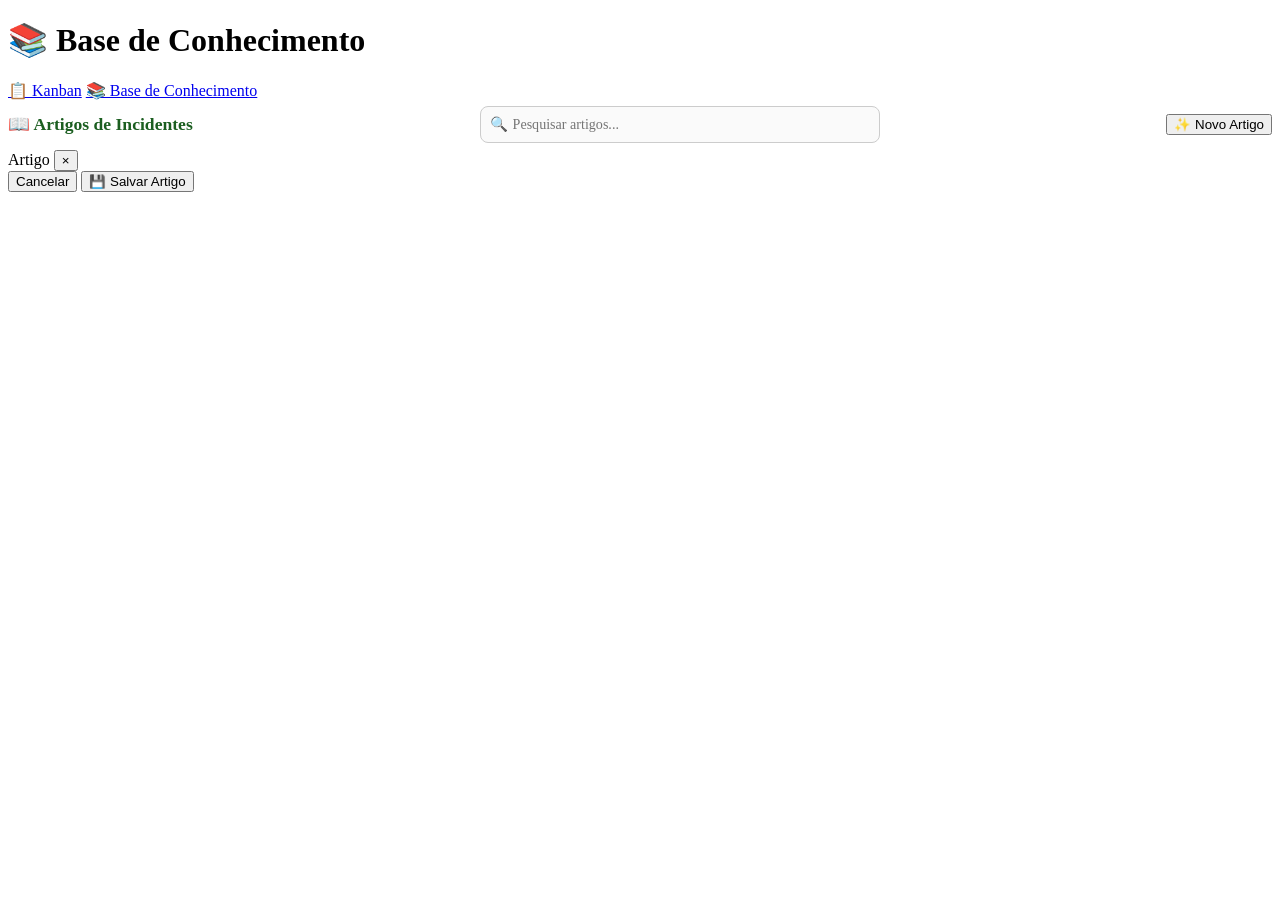
==== b7web/js-task/knowledge.html @ e435f960 "projeto" ====
<!DOCTYPE html>
<html lang="pt-BR">

<head>
    <meta charset="UTF-8">
    <meta name="viewport" content="width=device-width, initial-scale=1.0">
    <title>Base de Conhecimento — Kanban</title>
    <meta name="description" content="Base de conhecimento de incidentes com causa, análise e resolução.">
    <link rel="preconnect" href="https://fonts.googleapis.com">
    <link rel="preconnect" href="https://fonts.gstatic.com" crossorigin>
    <link href="https://fonts.googleapis.com/css2?family=Inter:wght@400;500;600;700&display=swap" rel="stylesheet">
    <link rel="stylesheet" href="assets/style.css">
    <style>
        /* Estilos adicionais exclusivos desta página */
        .kb-header-bar {
            display: flex;
            align-items: center;
            justify-content: space-between;
            gap: 16px;
            flex-wrap: wrap;
        }

        .kb-header-bar h2 {
            font-size: 1.1rem;
            font-weight: 700;
            color: #1b5e20;
        }

        .kb-search-wrapper {
            position: relative;
            flex: 1;
            min-width: 200px;
            max-width: 400px;
            display: flex;
            align-items: center;
        }

        .kb-search-icon {
            position: absolute;
            left: 10px;
            font-size: 0.9rem;
            pointer-events: none;
            color: #888;
        }

        #kb-search-input {
            width: 100%;
            padding: 9px 12px 9px 32px;
            font-family: inherit;
            font-size: 0.88rem;
            border: 1px solid #ccc;
            border-radius: 8px;
            outline: none;
            background: #fafafa;
            transition: border-color 0.2s, box-shadow 0.2s;
        }

        #kb-search-input:focus {
            border-color: #2e7d32;
            box-shadow: 0 0 0 3px rgba(46,125,50,0.12);
            background: #fff;
        }
    </style>
</head>

<body>
    <div class="app-container">
        <header class="header">
            <h1>📚 Base de Conhecimento</h1>
            <nav class="header-nav">
                <a href="index.html" class="nav-link">📋 Kanban</a>
                <a href="knowledge.html" class="nav-link nav-link-active">📚 Base de Conhecimento</a>
            </nav>
        </header>

        <!-- Barra de ações -->
        <section class="card">
            <div class="kb-header-bar">
                <h2>📖 Artigos de Incidentes</h2>

                <div class="kb-search-wrapper">
                    <span class="kb-search-icon">🔍</span>
                    <input type="text" id="kb-search-input" placeholder="Pesquisar artigos..." autocomplete="off">
                </div>

                <button id="btn-new-article" class="btn btn-primary">
                    ✨ Novo Artigo
                </button>
            </div>
        </section>

        <!-- Grid de artigos -->
        <main>
            <div id="articles-grid" class="kb-grid"></div>
        </main>
    </div>

    <!-- Modal de criação/edição/visualização -->
    <div id="modal-overlay" class="modal-overlay" role="dialog" aria-modal="true">
        <div class="modal">
            <div class="modal-header">
                <span id="modal-title" class="modal-title">Artigo</span>
                <button id="modal-close" class="modal-close" title="Fechar">&times;</button>
            </div>

            <div id="modal-body" class="modal-body">
                <!-- conteúdo injetado via JS -->
            </div>

            <div class="modal-footer">
                <button id="btn-cancel" class="btn btn-secondary">Cancelar</button>
                <button id="btn-save"   class="btn btn-primary">💾 Salvar Artigo</button>
            </div>
        </div>
    </div>

    <script src="assets/knowledge.js"></script>
</body>

</html>
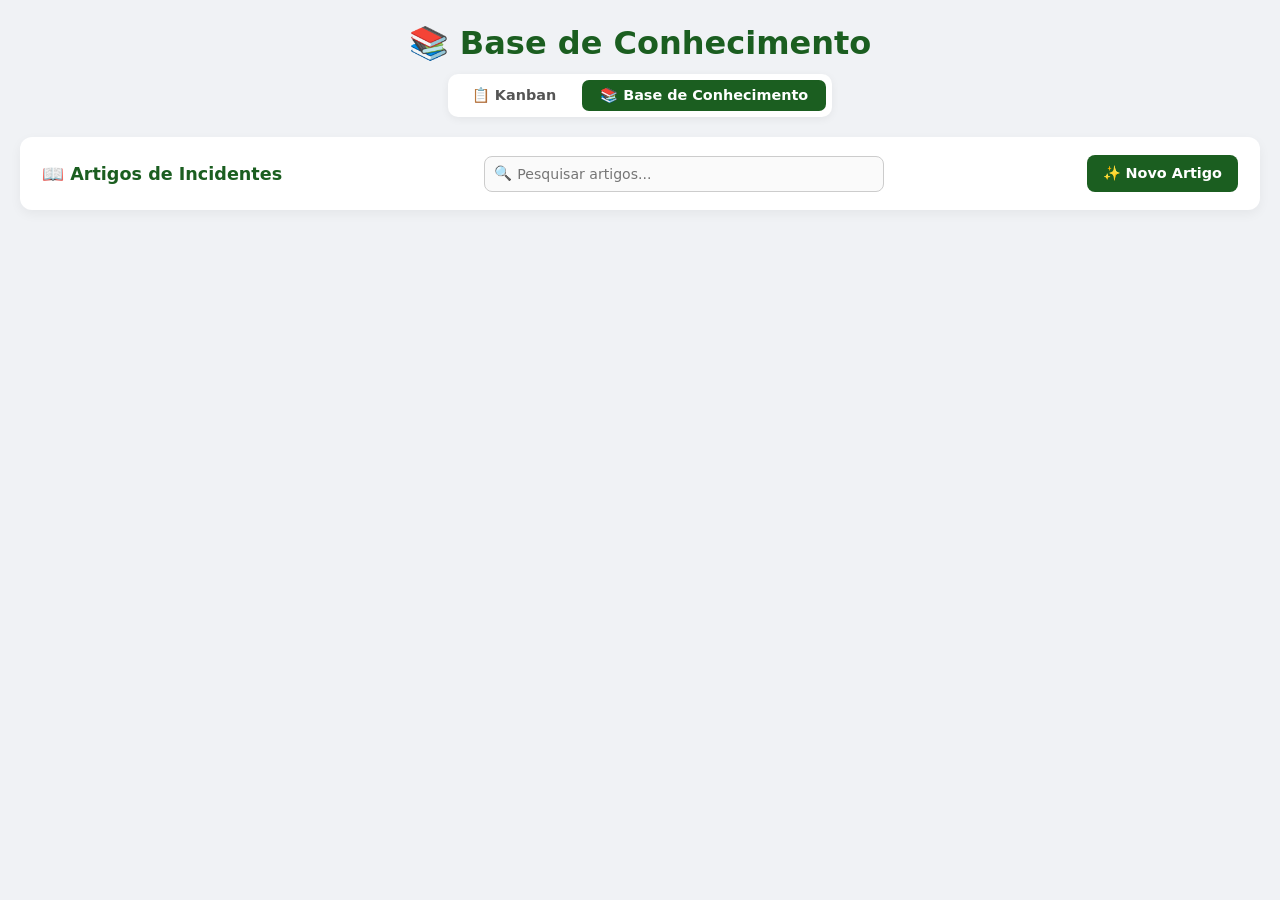
==== commit fd200a73: "atual" ====
--- a/b7web/js-task/knowledge.html
+++ b/b7web/js-task/knowledge.html
@@ -114,6 +114,7 @@
         </div>
     </div>
 
+    <script src="assets/auth.js"></script>
     <script src="assets/knowledge.js"></script>
 </body>
 
--- a/b7web/js-task/assets/style.css
+++ b/b7web/js-task/assets/style.css
@@ -0,0 +1,1404 @@
+/* ============================================================
+   RESET & BASE
+   ============================================================ */
+* {
+    margin: 0;
+    padding: 0;
+    box-sizing: border-box;
+}
+
+body {
+    font-family: 'Inter', system-ui, -apple-system, sans-serif;
+    background-color: #f0f2f5;
+    color: #333333;
+    min-height: 100vh;
+    padding: 24px 20px;
+}
+
+/* ============================================================
+   LAYOUT PRINCIPAL
+   ============================================================ */
+.app-container {
+    max-width: 1500px;
+    margin: 0 auto;
+    display: flex;
+    flex-direction: column;
+    gap: 20px;
+}
+
+/* ============================================================
+   HEADER E NAVEGAÇÃO
+   ============================================================ */
+.header {
+    display: flex;
+    flex-direction: column;
+    align-items: center;
+    gap: 12px;
+}
+
+.header h1 {
+    font-size: 2rem;
+    font-weight: 700;
+    color: #1b5e20;
+}
+
+.header-nav {
+    display: flex;
+    gap: 8px;
+    background: #fff;
+    padding: 6px;
+    border-radius: 10px;
+    box-shadow: 0 2px 8px rgba(0,0,0,0.06);
+}
+
+.nav-link {
+    text-decoration: none;
+    font-size: 0.9rem;
+    font-weight: 600;
+    color: #555;
+    padding: 7px 18px;
+    border-radius: 7px;
+    transition: background 0.2s, color 0.2s;
+}
+
+.nav-link:hover {
+    background: #f0f2f5;
+    color: #1b5e20;
+}
+
+.nav-link-active {
+    background: #1b5e20;
+    color: #fff !important;
+}
+
+/* ============================================================
+   CARD GENÉRICO
+   ============================================================ */
+.card {
+    background-color: #ffffff;
+    border-radius: 12px;
+    padding: 18px 22px;
+    box-shadow: 0 4px 12px rgba(0, 0, 0, 0.05);
+}
+
+/* ============================================================
+   DASHBOARD DE MÉTRICAS
+   ============================================================ */
+.dashboard-title {
+    font-size: 1rem;
+    font-weight: 700;
+    color: #1b5e20;
+    margin-bottom: 10px;
+}
+
+.metrics-grid {
+    display: flex;
+    gap: 12px;
+    flex-wrap: wrap;
+}
+
+.metric-card {
+    flex: 1;
+    min-width: 120px;
+    background-color: #fafafa;
+    border: 1px solid #e0e0e0;
+    border-radius: 8px;
+    padding: 10px 14px;
+    display: flex;
+    flex-direction: column;
+    gap: 3px;
+    transition: transform 0.15s ease, box-shadow 0.15s ease;
+}
+
+.metric-card:hover {
+    transform: translateY(-2px);
+    box-shadow: 0 4px 8px rgba(0,0,0,0.05);
+}
+
+.metric-card.metric-total {
+    background-color: #e8f5e9;
+    border-color: #a5d6a7;
+}
+
+.metric-card.metric-total .metric-value { color: #1b5e20; }
+
+.metric-label {
+    font-size: 0.78rem;
+    font-weight: 600;
+    color: #666;
+    text-transform: uppercase;
+    letter-spacing: 0.5px;
+}
+
+.metric-value {
+    font-size: 1.5rem;
+    font-weight: 700;
+    color: #222;
+}
+
+/* ============================================================
+   BARRA SUPERIOR
+   ============================================================ */
+.top-bar {
+    display: flex;
+    align-items: center;
+    gap: 12px;
+    flex-wrap: wrap;
+}
+
+.task-form { flex: 1; min-width: 260px; }
+
+.task-form .input-group { display: flex; gap: 10px; }
+
+.task-form input[type="text"] {
+    flex: 1;
+    padding: 10px 14px;
+    font-size: 0.95rem;
+    border: 1px solid #ccc;
+    border-radius: 8px;
+    outline: none;
+    transition: border-color 0.2s, box-shadow 0.2s;
+}
+
+.task-form input[type="text"]:focus {
+    border-color: #2e7d32;
+    box-shadow: 0 0 0 3px rgba(46,125,50,0.15);
+}
+
+/* Campo de Busca */
+.search-wrapper {
+    position: relative;
+    flex: 1;
+    min-width: 220px;
+    max-width: 360px;
+    display: flex;
+    align-items: center;
+}
+
+.search-icon {
+    position: absolute;
+    left: 10px;
+    font-size: 0.9rem;
+    pointer-events: none;
+    color: #888;
+}
+
+#search-input {
+    width: 100%;
+    padding: 10px 34px 10px 34px;
+    font-family: inherit;
+    font-size: 0.88rem;
+    border: 1px solid #ccc;
+    border-radius: 8px;
+    outline: none;
+    background: #fafafa;
+    transition: border-color 0.2s, box-shadow 0.2s;
+}
+
+#search-input:focus {
+    border-color: #2e7d32;
+    box-shadow: 0 0 0 3px rgba(46,125,50,0.12);
+    background: #fff;
+}
+
+.search-clear {
+    position: absolute;
+    right: 8px;
+    background: transparent;
+    border: none;
+    color: #aaa;
+    cursor: pointer;
+    font-size: 0.8rem;
+    padding: 2px 4px;
+    border-radius: 4px;
+    transition: color 0.2s;
+}
+
+.search-clear:hover { color: #555; }
+
+/* Highlight de busca */
+mark.search-highlight {
+    background: #fff176;
+    color: inherit;
+    border-radius: 2px;
+    padding: 0 1px;
+}
+
+/* ============================================================
+   BOTÕES
+   ============================================================ */
+.btn {
+    font-family: inherit;
+    font-size: 0.9rem;
+    font-weight: 600;
+    padding: 10px 16px;
+    border: none;
+    border-radius: 8px;
+    cursor: pointer;
+    white-space: nowrap;
+    transition: background-color 0.2s, transform 0.1s, border-color 0.2s;
+}
+
+.btn:active { transform: scale(0.98); }
+
+.btn-primary  { background-color: #1b5e20; color: #fff; }
+.btn-primary:hover { background-color: #144e18; }
+
+.btn-secondary { background-color: #fff; color: #1b5e20; border: 2px solid #1b5e20; }
+.btn-secondary:hover { background-color: #e8f5e9; }
+
+.btn-danger   { background-color: #c62828; color: #fff; }
+.btn-danger:hover { background-color: #b71c1c; }
+
+.btn-sm { padding: 5px 10px; font-size: 0.78rem; border-radius: 6px; }
+
+.btn-icon {
+    background: transparent;
+    border: none;
+    cursor: pointer;
+    font-size: 0.82rem;
+    padding: 4px 8px;
+    border-radius: 4px;
+    color: #666;
+    transition: background-color 0.2s, color 0.2s;
+}
+
+.btn-icon:hover { background-color: #eee; color: #111; }
+.btn-icon-danger:hover { background-color: #ffebee; color: #c62828; }
+
+/* ============================================================
+   QUADRO KANBAN
+   ============================================================ */
+.kanban-board {
+    display: flex;
+    gap: 16px;
+    overflow-x: auto;
+    align-items: flex-start;
+    padding-bottom: 20px;
+    min-height: 460px;
+}
+
+/* ── Colunas ── */
+.kanban-column {
+    flex: 0 0 300px;
+    background-color: #ffffff;
+    border-radius: 12px;
+    box-shadow: 0 4px 12px rgba(0,0,0,0.05);
+    display: flex;
+    flex-direction: column;
+    max-height: calc(100vh - 240px);
+    border: 1px solid #e0e0e0;
+    transition: opacity 0.2s, box-shadow 0.2s;
+}
+
+.kanban-column.column-dragging {
+    opacity: 0.45;
+    box-shadow: 0 8px 24px rgba(0,0,0,0.15);
+}
+
+.kanban-column.column-drag-over {
+    border: 2px dashed #2e7d32;
+    box-shadow: 0 0 0 3px rgba(46,125,50,0.18);
+}
+
+/* ── Cabeçalho da coluna ── */
+.column-header {
+    display: flex;
+    align-items: center;
+    justify-content: space-between;
+    padding: 12px 14px;
+    border-bottom: 2px solid #f0f2f5;
+    background-color: #fafafa;
+    border-top-left-radius: 12px;
+    border-top-right-radius: 12px;
+    cursor: grab;
+    user-select: none;
+}
+
+.column-header:active { cursor: grabbing; }
+
+.column-title-container {
+    display: flex;
+    align-items: center;
+    gap: 6px;
+    overflow: hidden;
+}
+
+.column-drag-handle {
+    font-size: 1rem;
+    color: #bbb;
+    cursor: grab;
+    flex-shrink: 0;
+    line-height: 1;
+}
+
+.column-title {
+    font-size: 1rem;
+    font-weight: 700;
+    color: #1b5e20;
+    white-space: nowrap;
+    overflow: hidden;
+    text-overflow: ellipsis;
+}
+
+.column-badge {
+    background-color: #e8f5e9;
+    color: #1b5e20;
+    font-size: 0.75rem;
+    font-weight: 700;
+    padding: 2px 7px;
+    border-radius: 10px;
+    white-space: nowrap;
+    flex-shrink: 0;
+}
+
+.column-actions-menu { display: flex; gap: 2px; flex-shrink: 0; }
+
+/* ── Corpo da coluna ── */
+.column-body {
+    flex: 1;
+    padding: 10px;
+    overflow-y: auto;
+    display: flex;
+    flex-direction: column;
+    gap: 8px;
+    min-height: 100px;
+    transition: background-color 0.2s, border-color 0.2s;
+    border: 2px solid transparent;
+}
+
+.column-body.drag-over {
+    background-color: #f1f8e9;
+    border-color: #2e7d32;
+    border-style: dashed;
+}
+
+/* ── Paginação da coluna ── */
+.column-pagination {
+    display: flex;
+    align-items: center;
+    justify-content: center;
+    gap: 6px;
+    padding: 8px 12px;
+    border-top: 1px solid #f0f0f0;
+    min-height: 36px;
+}
+
+.pagination-btn {
+    background: transparent;
+    border: 1px solid #ddd;
+    border-radius: 6px;
+    width: 28px;
+    height: 28px;
+    cursor: pointer;
+    font-size: 1rem;
+    line-height: 1;
+    color: #555;
+    transition: background 0.2s, color 0.2s, border-color 0.2s;
+    display: flex;
+    align-items: center;
+    justify-content: center;
+}
+
+.pagination-btn:hover:not(:disabled) {
+    background: #e8f5e9;
+    border-color: #2e7d32;
+    color: #1b5e20;
+}
+
+.pagination-btn:disabled { opacity: 0.3; cursor: not-allowed; }
+
+.pagination-info {
+    font-size: 0.78rem;
+    font-weight: 600;
+    color: #777;
+}
+
+/* ============================================================
+   CARDS DE TAREFA
+   ============================================================ */
+.task-card {
+    background-color: #ffffff;
+    border: 1px solid #e0e0e0;
+    border-left: 4px solid #1b5e20;
+    border-radius: 8px;
+    padding: 9px 11px;
+    display: flex;
+    flex-direction: column;
+    gap: 5px;
+    cursor: grab;
+    user-select: none;
+    box-shadow: 0 1px 3px rgba(0,0,0,0.04);
+    transition: transform 0.15s, box-shadow 0.15s, opacity 0.15s;
+}
+
+.task-card:hover  { box-shadow: 0 4px 10px rgba(0,0,0,0.08); }
+.task-card:active { cursor: grabbing; }
+
+.task-card.dragging { opacity: 0.4; transform: scale(0.98); }
+
+.task-card.is-editing {
+    gap: 9px;
+    padding: 11px 13px;
+    border-left-color: #f57c00;
+    box-shadow: 0 4px 16px rgba(245,124,0,0.13);
+}
+
+/* ── Cabeçalho do card ── */
+.task-card-header {
+    display: flex;
+    align-items: center;
+    gap: 6px;
+}
+
+.task-card-id {
+    font-size: 0.7rem;
+    font-weight: 700;
+    color: #1b5e20;
+    background-color: #e8f5e9;
+    padding: 2px 5px;
+    border-radius: 4px;
+    white-space: nowrap;
+    flex-shrink: 0;
+}
+
+.task-card-text {
+    font-size: 0.88rem;
+    font-weight: 600;
+    color: #222;
+    word-break: break-word;
+    flex: 1;
+    line-height: 1.3;
+}
+
+.task-card-header-actions {
+    display: flex;
+    align-items: center;
+    gap: 2px;
+    flex-shrink: 0;
+}
+
+.task-card-edit-toggle {
+    background: transparent;
+    border: 1px solid #d0d0d0;
+    color: #666;
+    cursor: pointer;
+    font-size: 0.7rem;
+    padding: 2px 6px;
+    border-radius: 4px;
+    transition: background 0.2s, color 0.2s, border-color 0.2s;
+    white-space: nowrap;
+}
+
+.task-card-edit-toggle:hover,
+.task-card.is-editing .task-card-edit-toggle {
+    background: #f57c00;
+    border-color: #f57c00;
+    color: #fff;
+}
+
+.task-card-delete {
+    background: transparent;
+    border: none;
+    color: #bbb;
+    cursor: pointer;
+    font-size: 1rem;
+    line-height: 1;
+    padding: 2px 4px;
+    border-radius: 4px;
+    transition: color 0.2s, background 0.2s;
+    flex-shrink: 0;
+}
+
+.task-card-delete:hover { color: #c62828; background: #ffebee; }
+
+/* ── Badges compactos (somente ícone) ── */
+.task-card-badges {
+    display: flex;
+    gap: 3px;
+    align-items: center;
+}
+
+.badge {
+    display: inline-flex;
+    align-items: center;
+    justify-content: center;
+    font-size: 0.8rem;
+    width: 22px;
+    height: 22px;
+    border-radius: 4px;
+    cursor: default;
+    transition: transform 0.1s;
+}
+
+.badge:hover { transform: scale(1.2); }
+
+/* Complexidade */
+.badge-complexity-alta   { background: #fce4ec; }
+.badge-complexity-normal { background: #e3f2fd; }
+.badge-complexity-baixa  { background: #e8f5e9; }
+
+/* Criticidade */
+.badge-criticality-alta   { background: #fff3e0; }
+.badge-criticality-normal { background: #f3e5f5; }
+.badge-criticality-baixa  { background: #e0f7fa; }
+
+/* Prioridade */
+.badge-priority-alta   { background: #ffebee; }
+.badge-priority-normal { background: #f5f5f5; }
+.badge-priority-baixa  { background: #f9fbe7; }
+
+/* ── Área expandida ── */
+.task-card-expandable {
+    display: none;
+    flex-direction: column;
+    gap: 9px;
+    animation: fadeIn 0.16s ease;
+}
+
+.task-card.is-editing .task-card-expandable { display: flex; }
+
+@keyframes fadeIn {
+    from { opacity: 0; transform: translateY(-4px); }
+    to   { opacity: 1; transform: translateY(0); }
+}
+
+/* ── Grid de classificação ── */
+.classification-grid {
+    display: grid;
+    grid-template-columns: 1fr 1fr 1fr;
+    gap: 7px;
+}
+
+.classification-item {
+    display: flex;
+    flex-direction: column;
+    gap: 3px;
+}
+
+.classification-label {
+    font-size: 0.68rem;
+    font-weight: 700;
+    color: #666;
+    text-transform: uppercase;
+    letter-spacing: 0.4px;
+}
+
+.classification-select {
+    font-family: inherit;
+    font-size: 0.78rem;
+    font-weight: 600;
+    padding: 4px 5px;
+    border-radius: 5px;
+    border: 1px solid #ddd;
+    outline: none;
+    cursor: pointer;
+    background: #fafafa;
+    transition: border-color 0.2s;
+    width: 100%;
+}
+
+.classification-select:focus {
+    border-color: #2e7d32;
+    box-shadow: 0 0 0 2px rgba(46,125,50,0.12);
+}
+
+/* ── Seção de Descrição ── */
+.task-description-section {
+    display: flex;
+    flex-direction: column;
+    gap: 5px;
+    background: #fafafa;
+    border: 1px solid #eee;
+    padding: 8px 10px;
+    border-radius: 6px;
+}
+
+.description-header {
+    display: flex;
+    align-items: center;
+    justify-content: space-between;
+    font-size: 0.76rem;
+    font-weight: 700;
+    color: #555;
+}
+
+.description-text {
+    font-size: 0.8rem;
+    color: #333;
+    white-space: pre-wrap;
+    word-break: break-word;
+    line-height: 1.4;
+}
+
+.description-empty {
+    font-size: 0.76rem;
+    color: #999;
+    font-style: italic;
+    cursor: pointer;
+}
+
+.description-empty:hover { color: #1b5e20; }
+
+.description-editor { display: flex; flex-direction: column; gap: 7px; }
+
+.description-textarea {
+    width: 100%;
+    min-height: 65px;
+    padding: 7px;
+    font-family: inherit;
+    font-size: 0.8rem;
+    border: 1px solid #ccc;
+    border-radius: 6px;
+    outline: none;
+    resize: vertical;
+}
+
+.description-textarea:focus { border-color: #2e7d32; }
+.description-actions { display: flex; gap: 6px; justify-content: flex-end; }
+
+/* ── Seção de Anexos ── */
+.task-attachments-section {
+    display: flex;
+    flex-direction: column;
+    gap: 6px;
+    background: #fafafa;
+    border: 1px solid #eee;
+    padding: 8px 10px;
+    border-radius: 6px;
+}
+
+.attachments-header {
+    display: flex;
+    align-items: center;
+    justify-content: space-between;
+    font-size: 0.76rem;
+    font-weight: 700;
+    color: #555;
+}
+
+.attachment-list { display: flex; flex-direction: column; gap: 4px; }
+
+.attachment-item {
+    display: flex;
+    align-items: center;
+    justify-content: space-between;
+    background: #fff;
+    border: 1px solid #e5e5e5;
+    border-radius: 5px;
+    padding: 4px 8px;
+    font-size: 0.76rem;
+    gap: 6px;
+}
+
+.attachment-info { display: flex; align-items: center; gap: 5px; overflow: hidden; flex: 1; }
+.attachment-name { white-space: nowrap; overflow: hidden; text-overflow: ellipsis; color: #333; font-weight: 500; }
+.attachment-size { color: #888; font-size: 0.7rem; white-space: nowrap; }
+.attachment-actions { display: flex; align-items: center; gap: 5px; }
+.attachment-link { color: #1b5e20; text-decoration: none; font-weight: 600; font-size: 0.72rem; }
+.attachment-link:hover { text-decoration: underline; }
+.attachment-remove { background: transparent; border: none; color: #999; cursor: pointer; font-size: 0.9rem; padding: 2px 4px; border-radius: 4px; }
+.attachment-remove:hover { color: #c62828; background: #ffebee; }
+
+/* ── Metadados do card ── */
+.task-card-meta {
+    font-size: 0.7rem;
+    color: #666;
+    display: flex;
+    flex-direction: column;
+    gap: 2px;
+    border-top: 1px solid #f0f0f0;
+    padding-top: 5px;
+}
+
+.meta-row { display: flex; justify-content: space-between; }
+.meta-row strong { color: #444; }
+
+/* ── Coluna vazia ── */
+.empty-column {
+    text-align: center;
+    color: #a0a0a0;
+    font-size: 0.82rem;
+    padding: 28px 10px;
+    border: 1px dashed #ddd;
+    border-radius: 8px;
+    pointer-events: none;
+}
+
+/* ============================================================
+   BASE DE CONHECIMENTO — estilos compartilhados
+   ============================================================ */
+.kb-grid {
+    display: grid;
+    grid-template-columns: repeat(auto-fill, minmax(300px, 1fr));
+    gap: 18px;
+}
+
+.kb-article-card {
+    background: #fff;
+    border: 1px solid #e0e0e0;
+    border-left: 4px solid #1b5e20;
+    border-radius: 10px;
+    padding: 16px 18px;
+    display: flex;
+    flex-direction: column;
+    gap: 10px;
+    box-shadow: 0 2px 6px rgba(0,0,0,0.04);
+    transition: transform 0.15s, box-shadow 0.15s;
+    cursor: pointer;
+}
+
+.kb-article-card:hover {
+    transform: translateY(-3px);
+    box-shadow: 0 6px 16px rgba(0,0,0,0.09);
+}
+
+.kb-article-title {
+    font-size: 0.95rem;
+    font-weight: 700;
+    color: #1b5e20;
+    line-height: 1.3;
+}
+
+.kb-article-meta {
+    font-size: 0.72rem;
+    color: #999;
+}
+
+.kb-article-preview {
+    font-size: 0.8rem;
+    color: #555;
+    line-height: 1.4;
+    overflow: hidden;
+    display: -webkit-box;
+    -webkit-line-clamp: 2;
+    line-clamp: 2;
+    -webkit-box-orient: vertical;
+}
+
+.kb-article-actions {
+    display: flex;
+    gap: 6px;
+    justify-content: flex-end;
+}
+
+/* Modal */
+.modal-overlay {
+    display: none;
+    position: fixed;
+    inset: 0;
+    background: rgba(0,0,0,0.45);
+    z-index: 1000;
+    align-items: center;
+    justify-content: center;
+    padding: 20px;
+    animation: fadeIn 0.18s ease;
+}
+
+.modal-overlay.active { display: flex; }
+
+.modal {
+    background: #fff;
+    border-radius: 14px;
+    padding: 28px 32px;
+    width: 100%;
+    max-width: 680px;
+    max-height: 90vh;
+    overflow-y: auto;
+    display: flex;
+    flex-direction: column;
+    gap: 18px;
+    box-shadow: 0 20px 60px rgba(0,0,0,0.2);
+    animation: slideUp 0.2s ease;
+}
+
+@keyframes slideUp {
+    from { transform: translateY(20px); opacity: 0; }
+    to   { transform: translateY(0);    opacity: 1; }
+}
+
+.modal-header {
+    display: flex;
+    align-items: center;
+    justify-content: space-between;
+}
+
+.modal-title {
+    font-size: 1.15rem;
+    font-weight: 700;
+    color: #1b5e20;
+}
+
+.modal-close {
+    background: transparent;
+    border: none;
+    font-size: 1.4rem;
+    cursor: pointer;
+    color: #888;
+    line-height: 1;
+    padding: 4px;
+    border-radius: 4px;
+    transition: color 0.2s, background 0.2s;
+}
+
+.modal-close:hover { color: #c62828; background: #ffebee; }
+
+.modal-body { display: flex; flex-direction: column; gap: 14px; }
+
+.form-group {
+    display: flex;
+    flex-direction: column;
+    gap: 5px;
+}
+
+.form-label {
+    font-size: 0.8rem;
+    font-weight: 700;
+    color: #555;
+    text-transform: uppercase;
+    letter-spacing: 0.4px;
+}
+
+.form-input,
+.form-textarea,
+.form-select {
+    font-family: inherit;
+    font-size: 0.9rem;
+    padding: 9px 12px;
+    border: 1px solid #ccc;
+    border-radius: 8px;
+    outline: none;
+    background: #fafafa;
+    transition: border-color 0.2s, box-shadow 0.2s;
+    width: 100%;
+}
+
+.form-input:focus,
+.form-textarea:focus,
+.form-select:focus {
+    border-color: #2e7d32;
+    box-shadow: 0 0 0 3px rgba(46,125,50,0.12);
+    background: #fff;
+}
+
+.form-textarea {
+    min-height: 80px;
+    resize: vertical;
+    line-height: 1.5;
+}
+
+.modal-footer {
+    display: flex;
+    gap: 8px;
+    justify-content: flex-end;
+    padding-top: 4px;
+    border-top: 1px solid #f0f0f0;
+}
+
+/* Estado vazio KB */
+.kb-empty {
+    grid-column: 1 / -1;
+    text-align: center;
+    color: #aaa;
+    font-size: 0.9rem;
+    padding: 48px 20px;
+    border: 1px dashed #ddd;
+    border-radius: 12px;
+}
+
+.kb-empty span { display: block; font-size: 2.5rem; margin-bottom: 10px; }
+
+/* Detalhes de um artigo */
+.kb-detail-section {
+    display: flex;
+    flex-direction: column;
+    gap: 4px;
+}
+
+.kb-detail-label {
+    font-size: 0.72rem;
+    font-weight: 700;
+    text-transform: uppercase;
+    letter-spacing: 0.5px;
+    color: #888;
+}
+
+.kb-detail-text {
+    font-size: 0.87rem;
+    color: #333;
+    white-space: pre-wrap;
+    word-break: break-word;
+    line-height: 1.5;
+    background: #fafafa;
+    border: 1px solid #eee;
+    border-radius: 6px;
+    padding: 8px 10px;
+}
+
+/* ============================================================
+   BOTÃO DE VISUALIZAÇÃO DO CARD (👁)
+   ============================================================ */
+.task-card-view-btn {
+    background: transparent;
+    border: 1px solid #d0d0d0;
+    color: #666;
+    cursor: pointer;
+    font-size: 0.7rem;
+    padding: 2px 6px;
+    border-radius: 4px;
+    transition: background 0.2s, color 0.2s, border-color 0.2s;
+    white-space: nowrap;
+    line-height: 1.4;
+}
+
+.task-card-view-btn:hover {
+    background: #1b5e20;
+    border-color: #1b5e20;
+    color: #fff;
+}
+
+/* Título do card clicável */
+.task-card-text.clickable {
+    cursor: pointer;
+    transition: color 0.2s;
+}
+
+.task-card-text.clickable:hover {
+    color: #1b5e20;
+    text-decoration: underline;
+    text-underline-offset: 3px;
+}
+
+/* ============================================================
+   MODAL DE VISUALIZAÇÃO DE TAREFA
+   ============================================================ */
+.task-modal-overlay {
+    display: none;
+    position: fixed;
+    inset: 0;
+    background: rgba(0, 0, 0, 0.5);
+    z-index: 2000;
+    align-items: center;
+    justify-content: center;
+    padding: 20px;
+    backdrop-filter: blur(2px);
+    animation: fadeIn 0.18s ease;
+}
+
+.task-modal-overlay.active { display: flex; }
+
+.task-modal {
+    background: #fff;
+    border-radius: 16px;
+    width: 100%;
+    max-width: 640px;
+    max-height: 90vh;
+    overflow-y: auto;
+    display: flex;
+    flex-direction: column;
+    box-shadow: 0 24px 70px rgba(0, 0, 0, 0.22);
+    animation: slideUp 0.22s ease;
+}
+
+.task-modal-header {
+    display: flex;
+    align-items: flex-start;
+    justify-content: space-between;
+    gap: 12px;
+    padding: 22px 24px 16px;
+    border-bottom: 1px solid #f0f0f0;
+    position: sticky;
+    top: 0;
+    background: #fff;
+    border-radius: 16px 16px 0 0;
+    z-index: 1;
+}
+
+.task-modal-header-left {
+    display: flex;
+    align-items: center;
+    gap: 10px;
+    flex: 1;
+    min-width: 0;
+}
+
+.task-modal-id-badge {
+    font-size: 0.72rem;
+    font-weight: 700;
+    color: #1b5e20;
+    background: #e8f5e9;
+    padding: 3px 8px;
+    border-radius: 6px;
+    white-space: nowrap;
+    flex-shrink: 0;
+}
+
+.task-modal-title {
+    font-size: 1.1rem;
+    font-weight: 700;
+    color: #1a1a1a;
+    word-break: break-word;
+    line-height: 1.35;
+}
+
+.task-modal-close {
+    background: transparent;
+    border: none;
+    font-size: 1.5rem;
+    line-height: 1;
+    cursor: pointer;
+    color: #aaa;
+    padding: 2px 6px;
+    border-radius: 6px;
+    flex-shrink: 0;
+    transition: color 0.2s, background 0.2s;
+}
+
+.task-modal-close:hover { color: #c62828; background: #ffebee; }
+
+.task-modal-body {
+    display: flex;
+    flex-direction: column;
+    gap: 16px;
+    padding: 20px 24px 24px;
+}
+
+/* Badges no modal */
+.task-modal-badges {
+    display: flex;
+    gap: 8px;
+    flex-wrap: wrap;
+}
+
+.task-modal-badge-item {
+    display: inline-flex;
+    align-items: center;
+    gap: 5px;
+    font-size: 0.76rem;
+    font-weight: 600;
+    padding: 4px 10px;
+    border-radius: 20px;
+    color: #444;
+}
+
+.task-modal-badge-item.badge-alta    { background: #ffebee; color: #c62828; }
+.task-modal-badge-item.badge-normal  { background: #e3f2fd; color: #1565c0; }
+.task-modal-badge-item.badge-baixa   { background: #e8f5e9; color: #1b5e20; }
+
+/* Seções do modal */
+.task-modal-section {
+    display: flex;
+    flex-direction: column;
+    gap: 6px;
+}
+
+.task-modal-section-label {
+    font-size: 0.7rem;
+    font-weight: 700;
+    text-transform: uppercase;
+    letter-spacing: 0.6px;
+    color: #999;
+}
+
+.task-modal-section-content {
+    font-size: 0.88rem;
+    color: #333;
+    line-height: 1.55;
+    background: #fafafa;
+    border: 1px solid #ebebeb;
+    border-radius: 8px;
+    padding: 10px 12px;
+    white-space: pre-wrap;
+    word-break: break-word;
+}
+
+.task-modal-section-content.empty {
+    color: #bbb;
+    font-style: italic;
+}
+
+/* Metadados no modal */
+.task-modal-meta {
+    display: grid;
+    grid-template-columns: 1fr 1fr 1fr;
+    gap: 10px;
+}
+
+.task-modal-meta-item {
+    background: #f7f7f7;
+    border: 1px solid #ebebeb;
+    border-radius: 8px;
+    padding: 8px 10px;
+    display: flex;
+    flex-direction: column;
+    gap: 2px;
+}
+
+.task-modal-meta-label {
+    font-size: 0.67rem;
+    font-weight: 700;
+    text-transform: uppercase;
+    letter-spacing: 0.5px;
+    color: #aaa;
+}
+
+.task-modal-meta-value {
+    font-size: 0.8rem;
+    font-weight: 600;
+    color: #333;
+}
+
+/* Anexos no modal */
+.task-modal-attach-list {
+    display: flex;
+    flex-direction: column;
+    gap: 5px;
+    margin-top: 2px;
+}
+
+.task-modal-attach-item {
+    display: flex;
+    align-items: center;
+    justify-content: space-between;
+    background: #fff;
+    border: 1px solid #e5e5e5;
+    border-radius: 6px;
+    padding: 6px 10px;
+    font-size: 0.78rem;
+    gap: 8px;
+}
+
+.task-modal-attach-name {
+    white-space: nowrap;
+    overflow: hidden;
+    text-overflow: ellipsis;
+    color: #333;
+    font-weight: 500;
+    flex: 1;
+}
+
+.task-modal-attach-link {
+    color: #1b5e20;
+    text-decoration: none;
+    font-weight: 600;
+    font-size: 0.75rem;
+    flex-shrink: 0;
+}
+
+.task-modal-attach-link:hover { text-decoration: underline; }
+
+/* Divisor */
+.task-modal-divider {
+    border: none;
+    border-top: 1px solid #f0f0f0;
+    margin: 0;
+}
+
+/* ============================================================
+   RICH TEXT EDITOR — BASE DE CONHECIMENTO
+   ============================================================ */
+.rich-editor-wrapper {
+    display: flex;
+    flex-direction: column;
+    border: 1px solid #ccc;
+    border-radius: 8px;
+    overflow: hidden;
+    background: #fafafa;
+    transition: border-color 0.2s, box-shadow 0.2s;
+}
+
+.rich-editor-wrapper:focus-within {
+    border-color: #2e7d32;
+    box-shadow: 0 0 0 3px rgba(46, 125, 50, 0.12);
+    background: #fff;
+}
+
+.rich-toolbar {
+    display: flex;
+    align-items: center;
+    gap: 2px;
+    padding: 5px 8px;
+    background: #f5f5f5;
+    border-bottom: 1px solid #e0e0e0;
+    flex-wrap: wrap;
+}
+
+.rich-toolbar-btn {
+    background: transparent;
+    border: 1px solid transparent;
+    border-radius: 5px;
+    cursor: pointer;
+    font-size: 0.78rem;
+    font-family: inherit;
+    font-weight: 700;
+    color: #444;
+    padding: 3px 8px;
+    line-height: 1.4;
+    transition: background 0.15s, border-color 0.15s, color 0.15s;
+    white-space: nowrap;
+}
+
+.rich-toolbar-btn:hover {
+    background: #e8f5e9;
+    border-color: #a5d6a7;
+    color: #1b5e20;
+}
+
+.rich-toolbar-btn.active {
+    background: #1b5e20;
+    border-color: #1b5e20;
+    color: #fff;
+}
+
+.rich-toolbar-btn.code-btn {
+    font-family: 'Courier New', monospace;
+    font-size: 0.75rem;
+    background: #f0f4f8;
+    border-color: #d0d7e0;
+    color: #2c3e50;
+}
+
+.rich-toolbar-btn.code-btn:hover {
+    background: #dbe8f5;
+    border-color: #90b4d4;
+    color: #1a2c3d;
+}
+
+.rich-toolbar-separator {
+    width: 1px;
+    height: 18px;
+    background: #ddd;
+    margin: 0 4px;
+    flex-shrink: 0;
+}
+
+.rich-content {
+    min-height: 90px;
+    max-height: 260px;
+    overflow-y: auto;
+    padding: 10px 12px;
+    font-family: inherit;
+    font-size: 0.9rem;
+    line-height: 1.6;
+    color: #222;
+    outline: none;
+    word-break: break-word;
+}
+
+.rich-content:empty::before {
+    content: attr(data-placeholder);
+    color: #bbb;
+    pointer-events: none;
+    display: block;
+}
+
+/* Formatação dentro do editor e na visualização */
+.rich-content strong,
+.kb-detail-text strong { font-weight: 700; }
+
+.rich-content em,
+.kb-detail-text em { font-style: italic; }
+
+.rich-content u,
+.kb-detail-text u { text-decoration: underline; }
+
+.rich-content code,
+.kb-detail-text code {
+    font-family: 'Courier New', Consolas, monospace;
+    font-size: 0.82em;
+    background: #f0f4f8;
+    color: #2c3e50;
+    padding: 1px 5px;
+    border-radius: 4px;
+    border: 1px solid #d0d7e0;
+}
+
+.rich-content pre,
+.kb-detail-text pre {
+    background: #1e2d3d;
+    color: #cdd9e5;
+    font-family: 'Courier New', Consolas, monospace;
+    font-size: 0.82rem;
+    padding: 12px 14px;
+    border-radius: 7px;
+    overflow-x: auto;
+    line-height: 1.6;
+    margin: 4px 0;
+    white-space: pre;
+}
+
+.rich-content pre code,
+.kb-detail-text pre code {
+    background: transparent;
+    color: inherit;
+    padding: 0;
+    border: none;
+    font-size: inherit;
+}
+
+/* Sobreposição de white-space para kb-detail-text quando tem HTML */
+.kb-detail-text.has-html {
+    white-space: normal;
+}
+
+/* Modal Footer */
+.task-modal-footer {
+    display: flex;
+    gap: 8px;
+    justify-content: flex-end;
+    padding: 14px 24px 20px;
+    border-top: 1px solid #f0f0f0;
+    background: #fff;
+    border-radius: 0 0 16px 16px;
+}
+
+/* Format HTML tags inside task modal description & card description */
+.task-modal-section-content.has-html,
+.description-text.has-html {
+    white-space: normal;
+}
+
+.task-modal-section-content strong,
+.description-text strong { font-weight: 700; }
+
+.task-modal-section-content em,
+.description-text em { font-style: italic; }
+
+.task-modal-section-content u,
+.description-text u { text-decoration: underline; }
+
+.task-modal-section-content code,
+.description-text code {
+    font-family: 'Courier New', Consolas, monospace;
+    font-size: 0.82em;
+    background: #f0f4f8;
+    color: #2c3e50;
+    padding: 1px 5px;
+    border-radius: 4px;
+    border: 1px solid #d0d7e0;
+}
+
+.task-modal-section-content pre,
+.description-text pre {
+    background: #1e2d3d;
+    color: #cdd9e5;
+    font-family: 'Courier New', Consolas, monospace;
+    font-size: 0.82rem;
+    padding: 12px 14px;
+    border-radius: 7px;
+    overflow-x: auto;
+    line-height: 1.6;
+    margin: 4px 0;
+    white-space: pre;
+}
+
+.task-modal-section-content pre code,
+.description-text pre code {
+    background: transparent;
+    color: inherit;
+    padding: 0;
+    border: none;
+    font-size: inherit;
+}
+
+
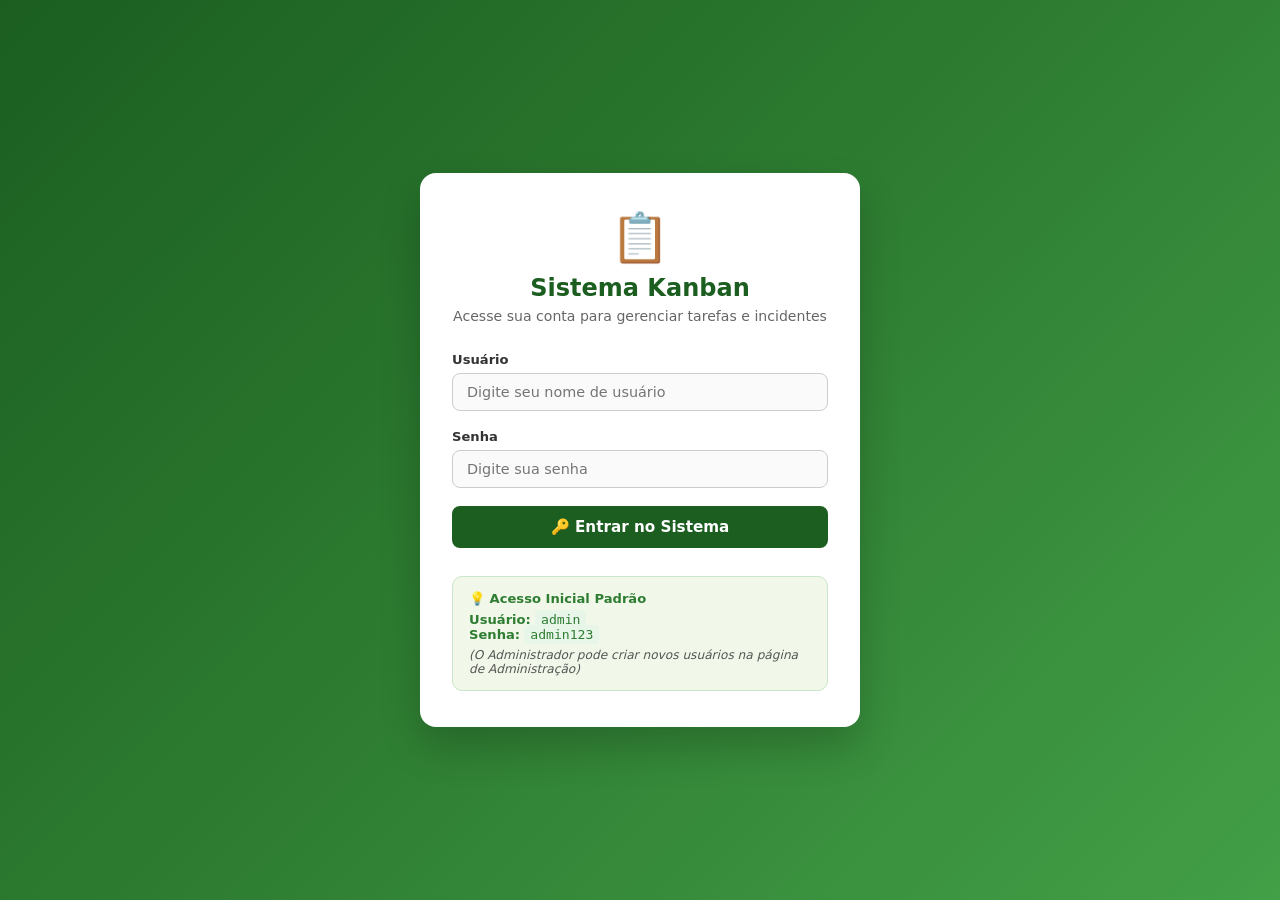
==== commit a112d427: "Add files via upload" ====
--- a/b7web/js-task/knowledge.html
+++ b/b7web/js-task/knowledge.html
@@ -83,13 +83,18 @@
                     <input type="text" id="kb-search-input" placeholder="Pesquisar artigos..." autocomplete="off">
                 </div>
 
+                <div class="view-toggle-group">
+                    <button id="btn-view-cards" class="view-toggle-btn active" title="Visualização em Cards">🟇 Cards</button>
+                    <button id="btn-view-list" class="view-toggle-btn" title="Visualização em Lista/Tabela">☰ Lista</button>
+                </div>
+
                 <button id="btn-new-article" class="btn btn-primary">
                     ✨ Novo Artigo
                 </button>
             </div>
         </section>
 
-        <!-- Grid de artigos -->
+        <!-- Container de exibição dos artigos (Grid ou Tabela) -->
         <main>
             <div id="articles-grid" class="kb-grid"></div>
         </main>
--- a/b7web/js-task/assets/style.css
+++ b/b7web/js-task/assets/style.css
@@ -1401,4 +1401,429 @@
     font-size: inherit;
 }
 
-
+/* ============================================================
+   ESTILOS DE AUTENTICAÇÃO, LOGIN E PERFIL DO CABEÇALHO
+   ============================================================ */
+.login-body {
+    background: linear-gradient(135deg, #1b5e20 0%, #2e7d32 50%, #43a047 100%);
+    min-height: 100vh;
+    display: flex;
+    align-items: center;
+    justify-content: center;
+    padding: 20px;
+    font-family: 'Inter', system-ui, -apple-system, sans-serif;
+}
+
+.login-container {
+    width: 100%;
+    max-width: 440px;
+    padding: 36px 32px;
+    background: #ffffff;
+    border-radius: 16px;
+    box-shadow: 0 20px 40px rgba(0, 0, 0, 0.2);
+}
+
+.login-header {
+    text-align: center;
+    margin-bottom: 28px;
+}
+
+.login-logo-icon {
+    font-size: 3rem;
+    margin-bottom: 8px;
+}
+
+.login-header h1 {
+    font-size: 1.5rem;
+    font-weight: 700;
+    color: #1b5e20;
+    margin-bottom: 6px;
+}
+
+.login-header p {
+    font-size: 0.88rem;
+    color: #666;
+}
+
+.login-form {
+    display: flex;
+    flex-direction: column;
+    gap: 18px;
+}
+
+.form-group {
+    display: flex;
+    flex-direction: column;
+    gap: 6px;
+}
+
+.form-group label {
+    font-size: 0.82rem;
+    font-weight: 600;
+    color: #333;
+}
+
+.form-group input,
+.form-group select {
+    width: 100%;
+    padding: 10px 14px;
+    font-family: inherit;
+    font-size: 0.9rem;
+    border: 1px solid #ccc;
+    border-radius: 8px;
+    background: #fafafa;
+    outline: none;
+    transition: border-color 0.2s, box-shadow 0.2s;
+}
+
+.form-group input:focus,
+.form-group select:focus {
+    border-color: #2e7d32;
+    box-shadow: 0 0 0 3px rgba(46, 125, 50, 0.15);
+    background: #fff;
+}
+
+.btn-block {
+    width: 100%;
+    padding: 12px;
+    font-size: 0.95rem;
+    justify-content: center;
+}
+
+.login-error-msg {
+    background: #ffebee;
+    color: #c62828;
+    border: 1px solid #ffcdd2;
+    padding: 12px;
+    border-radius: 8px;
+    font-size: 0.85rem;
+    margin-bottom: 18px;
+    text-align: center;
+}
+
+.login-default-credentials {
+    margin-top: 28px;
+    padding: 14px 16px;
+    background: #f1f8e9;
+    border: 1px solid #c8e6c9;
+    border-radius: 10px;
+    font-size: 0.82rem;
+    color: #2e7d32;
+}
+
+.credentials-badge-title {
+    font-weight: 700;
+    margin-bottom: 6px;
+}
+
+.login-default-credentials code {
+    background: #e8f5e9;
+    padding: 2px 6px;
+    border-radius: 4px;
+    font-family: monospace;
+}
+
+.credentials-hint {
+    display: block;
+    margin-top: 6px;
+    font-size: 0.76rem;
+    color: #555;
+    font-style: italic;
+}
+
+/* Usuário no Cabeçalho */
+.user-header-profile {
+    display: flex;
+    align-items: center;
+    gap: 12px;
+    margin-left: 10px;
+    padding-left: 14px;
+    border-left: 1px solid rgba(255, 255, 255, 0.3);
+}
+
+.user-badge {
+    display: flex;
+    align-items: center;
+    gap: 6px;
+    background: rgba(255, 255, 255, 0.15);
+    padding: 6px 12px;
+    border-radius: 20px;
+    backdrop-filter: blur(4px);
+}
+
+.user-name {
+    font-size: 0.85rem;
+    font-weight: 600;
+    color: #ffffff;
+}
+
+.user-role-tag {
+    font-size: 0.65rem;
+    font-weight: 700;
+    padding: 2px 6px;
+    border-radius: 4px;
+    text-transform: uppercase;
+}
+
+.user-role-tag.admin {
+    background: #ffd54f;
+    color: #5d4037;
+}
+
+.user-role-tag.user {
+    background: #bbdefb;
+    color: #0d47a1;
+}
+
+.btn-logout {
+    background: rgba(255, 255, 255, 0.2);
+    border: none;
+    color: #fff;
+    font-size: 0.82rem;
+    font-weight: 600;
+    padding: 6px 12px;
+    border-radius: 20px;
+    cursor: pointer;
+    transition: background 0.2s;
+}
+
+.btn-logout:hover {
+    background: #c62828;
+}
+
+/* ============================================================
+   ESTILOS DO PAINEL DE ADMINISTRAÇÃO E METAS / SLA
+   ============================================================ */
+.admin-tabs {
+    display: flex;
+    gap: 10px;
+    margin-bottom: 20px;
+    border-bottom: 2px solid #e0e0e0;
+    padding-bottom: 2px;
+}
+
+.tab-btn {
+    background: transparent;
+    border: none;
+    font-family: inherit;
+    font-size: 0.95rem;
+    font-weight: 600;
+    color: #666;
+    padding: 10px 18px;
+    border-radius: 8px 8px 0 0;
+    cursor: pointer;
+    transition: all 0.2s;
+}
+
+.tab-btn:hover {
+    color: #1b5e20;
+    background: #e8f5e9;
+}
+
+.tab-btn.active {
+    color: #1b5e20;
+    border-bottom: 3px solid #2e7d32;
+    background: #ffffff;
+}
+
+.tab-content {
+    display: none;
+}
+
+.tab-content.active {
+    display: block;
+}
+
+.admin-grid-layout {
+    display: grid;
+    grid-template-columns: 380px 1fr;
+    gap: 20px;
+}
+
+@media (max-width: 900px) {
+    .admin-grid-layout {
+        grid-template-columns: 1fr;
+    }
+}
+
+.admin-section-title {
+    font-size: 1.1rem;
+    font-weight: 700;
+    color: #1b5e20;
+    margin-bottom: 16px;
+}
+
+.section-subtitle {
+    font-size: 0.88rem;
+    color: #666;
+    margin-bottom: 20px;
+}
+
+.admin-form {
+    display: flex;
+    flex-direction: column;
+    gap: 14px;
+}
+
+.max-width-800 { max-width: 800px; }
+.center-block { margin: 0 auto; }
+.mt-20 { margin-top: 20px; }
+.mb-20 { margin-bottom: 20px; }
+
+/* Configuração de Metas SLA */
+.sla-input-card {
+    display: flex;
+    align-items: center;
+    justify-content: space-between;
+    padding: 16px 20px;
+    background: #fafafa;
+    border: 1px solid #e0e0e0;
+    border-radius: 12px;
+    margin-bottom: 12px;
+}
+
+.sla-input-info {
+    display: flex;
+    flex-direction: column;
+    gap: 4px;
+}
+
+.crit-badge {
+    display: inline-block;
+    font-size: 0.75rem;
+    font-weight: 700;
+    padding: 3px 8px;
+    border-radius: 6px;
+    text-transform: uppercase;
+}
+
+.crit-alta { background: #ffebee; color: #c62828; }
+.crit-normal { background: #e3f2fd; color: #1565c0; }
+.crit-baixa { background: #e8f5e9; color: #1b5e20; }
+
+.crit-desc {
+    font-size: 0.8rem;
+    color: #666;
+}
+
+.sla-hours-input-wrapper {
+    display: flex;
+    align-items: center;
+    gap: 8px;
+}
+
+.sla-hours-input-wrapper input {
+    width: 90px;
+    padding: 8px 12px;
+    font-size: 1rem;
+    font-weight: 700;
+    text-align: center;
+    border: 1px solid #ccc;
+    border-radius: 8px;
+}
+
+.sla-hours-input-wrapper .unit {
+    font-size: 0.85rem;
+    font-weight: 600;
+    color: #555;
+}
+
+/* Tabelas de Administração */
+.table-responsive {
+    width: 100%;
+    overflow-x: auto;
+}
+
+.admin-table {
+    width: 100%;
+    border-collapse: collapse;
+    font-size: 0.88rem;
+    text-align: left;
+}
+
+.admin-table th {
+    background: #f4f6f8;
+    color: #444;
+    font-weight: 700;
+    padding: 12px 14px;
+    border-bottom: 2px solid #e0e0e0;
+}
+
+.admin-table td {
+    padding: 12px 14px;
+    border-bottom: 1px solid #eee;
+    color: #333;
+}
+
+.admin-table tr:hover {
+    background: #f9fbf9;
+}
+
+.text-center { text-align: center; }
+.text-danger { color: #c62828; }
+.text-muted { color: #888; font-size: 0.8rem; }
+
+.btn-action {
+    background: transparent;
+    border: none;
+    font-size: 0.8rem;
+    font-weight: 600;
+    cursor: pointer;
+    padding: 4px 8px;
+    border-radius: 6px;
+}
+
+.btn-delete-sm {
+    color: #c62828;
+    background: #ffebee;
+}
+
+.btn-delete-sm:hover {
+    background: #ffcdd2;
+}
+
+.badge-admin { background: #fff8e1; color: #f57f17; border: 1px solid #ffe082; }
+.badge-user { background: #e3f2fd; color: #1565c0; border: 1px solid #bbdefb; }
+
+/* Status de SLA e Badges */
+.badge-sla-ok {
+    background: #e8f5e9;
+    color: #2e7d32;
+    border: 1px solid #a5d6a7;
+    font-weight: 600;
+    font-size: 0.7rem;
+    padding: 2px 7px;
+    border-radius: 12px;
+}
+
+.badge-sla-breached {
+    background: #ffebee;
+    color: #c62828;
+    border: 1px solid #ef9a9a;
+    font-weight: 600;
+    font-size: 0.7rem;
+    padding: 2px 7px;
+    border-radius: 12px;
+}
+
+.badge-success { background: #e8f5e9; color: #2e7d32; }
+.badge-danger  { background: #ffebee; color: #c62828; }
+.badge-warning { background: #fff3e0; color: #ef6c00; }
+.badge-info    { background: #e3f2fd; color: #1565c0; }
+
+.metric-success { border-left: 4px solid #2e7d32; }
+.metric-danger  { border-left: 4px solid #c62828; }
+.metric-rate    { border-left: 4px solid #1565c0; }
+
+.alert-box {
+    padding: 12px 16px;
+    border-radius: 8px;
+    font-size: 0.88rem;
+    margin-bottom: 16px;
+}
+
+.alert-success { background: #e8f5e9; color: #2e7d32; border: 1px solid #c8e6c9; }
+.alert-error   { background: #ffebee; color: #c62828; border: 1px solid #ffcdd2; }
+
+
+
